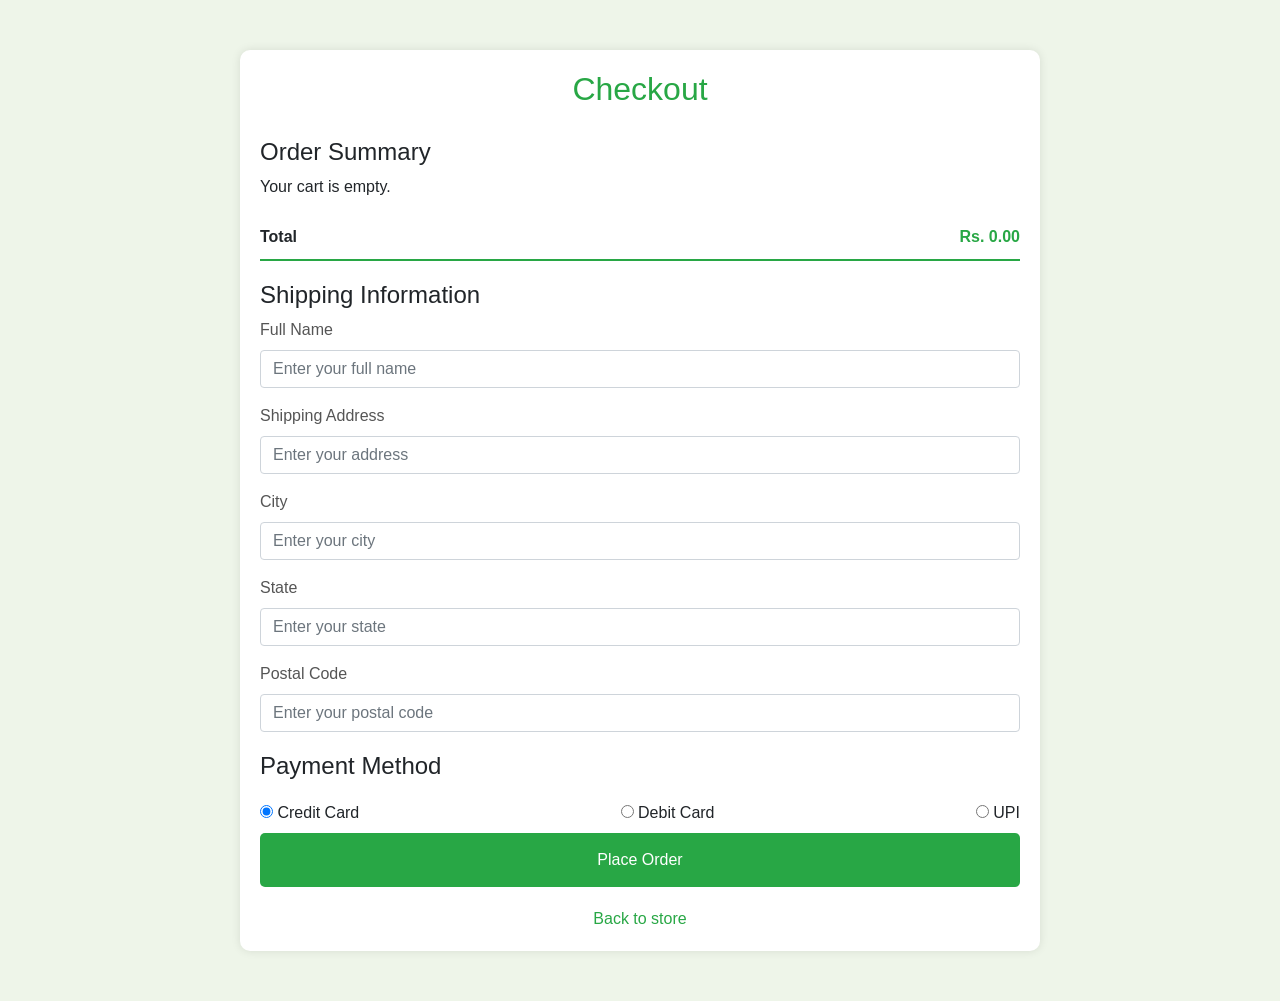
==== templates/checkout.html @ f4367ecf "Add files via upload" ====
<!DOCTYPE html>
<html lang="en">
<head>
    <meta charset="UTF-8">
    <meta name="viewport" content="width=device-width, initial-scale=1.0">
    <title>GreenGuard - Checkout</title>
    <link href="https://stackpath.bootstrapcdn.com/bootstrap/4.5.2/css/bootstrap.min.css" rel="stylesheet">
    <style>
        body {
            background-color: #eef5e9;
            font-family: 'Poppins', sans-serif;
        }

        .container {
            max-width: 800px;
            margin: 50px auto;
            padding: 20px;
            background-color: white;
            border-radius: 10px;
            box-shadow: 0px 0px 10px rgba(0, 0, 0, 0.1);
        }

        h2 {
            text-align: center;
            margin-bottom: 30px;
            color: #28a745;
        }

        .checkout-summary {
            border-bottom: 2px solid #28a745;
            margin-bottom: 20px;
        }

        .summary-item {
            display: flex;
            justify-content: space-between;
            padding: 10px 0;
        }

        .summary-item .price {
            font-weight: bold;
            color: #28a745;
        }

        .form-section {
            margin-top: 20px;
        }

        .form-group label {
            color: #555;
        }

        .payment-method {
            display: flex;
            justify-content: space-between;
            margin-top: 20px;
        }

        .payment-method img {
            width: 80px;
            height: 50px;
            object-fit: contain;
        }

        .btn-custom {
            background-color: #28a745;
            color: white;
            padding: 15px;
            border: none;
            width: 100%;
            border-radius: 5px;
            cursor: pointer;
            font-size: 16px;
        }

        .btn-custom:hover {
            background-color: #218838;
        }

        .back-link {
            text-align: center;
            margin-top: 20px;
        }

        .back-link a {
            color: #28a745;
            text-decoration: none;
        }

        .back-link a:hover {
            color: #218838;
        }
    </style>
</head>
<body>

<div class="container">
    <h2>Checkout</h2>

    <!-- Checkout Summary -->
    <div class="checkout-summary" id="checkoutSummary">
        <h4>Order Summary</h4>
        <!-- Dynamic content will be inserted here -->
    </div>

    <!-- Shipping Information Form -->
    <form id="checkoutForm">
        <div class="form-section">
            <h4>Shipping Information</h4>
            <div class="form-group">
                <label for="name">Full Name</label>
                <input type="text" class="form-control" id="name" placeholder="Enter your full name" required>
            </div>
            <div class="form-group">
                <label for="address">Shipping Address</label>
                <input type="text" class="form-control" id="address" placeholder="Enter your address" required>
            </div>
            <div class="form-group">
                <label for="city">City</label>
                <input type="text" class="form-control" id="city" placeholder="Enter your city" required>
            </div>
            <div class="form-group">
                <label for="state">State</label>
                <input type="text" class="form-control" id="state" placeholder="Enter your state" required>
            </div>
            <div class="form-group">
                <label for="zip">Postal Code</label>
                <input type="text" class="form-control" id="zip" placeholder="Enter your postal code" required>
            </div>
        </div>

        <!-- Payment Method Section -->
        <div class="form-section">
            <h4>Payment Method</h4>
            <div class="payment-method">
                <label for="creditCard"><input type="radio" id="creditCard" name="payment" checked> Credit Card</label>
                <label for="debitCard"><input type="radio" id="debitCard" name="payment"> Debit Card</label>
                <label for="upi"><input type="radio" id="upi" name="payment"> UPI</label>
            </div>
        </div>

        <!-- Place Order Button -->
        <button type="submit" class="btn-custom">Place Order</button>
    </form>

    <!-- Back to Cart Link -->
    <div class="back-link">
        <a href="/cart">Back to store</a>
    </div>
</div>

<script>
    function loadCartItems() {
        let cart = JSON.parse(localStorage.getItem('cart')) || [];
        const checkoutSummary = document.getElementById('checkoutSummary');
        
        let summaryHTML = '<h4>Order Summary</h4>';
        let total = 0;

        if (cart.length === 0) {
            summaryHTML += '<p>Your cart is empty.</p>';
        } else {
            cart.forEach(item => {
                summaryHTML += `
                    <div class="summary-item">
                        <span>${item.name} (x${item.quantity})</span>
                        <span class="price">Rs. ${(item.price * item.quantity).toFixed(2)}</span>
                    </div>
                `;
                total += item.price * item.quantity;
            });
        }

        summaryHTML += `
            <div class="summary-item">
                <strong>Total</strong>
                <strong class="price">Rs. ${total.toFixed(2)}</strong>
            </div>
        `;

        checkoutSummary.innerHTML = summaryHTML;
    }

    // Load cart items when the page loads
    window.onload = loadCartItems;

    // Handle form submission
    document.getElementById('checkoutForm').addEventListener('submit', function(event) {
        event.preventDefault();  // Prevent the default form submission

        // Display the popup message
        alert('Thank you for your order!');

        // Clear the cart in localStorage
        localStorage.removeItem('cart');

        // Redirect to a confirmation page
        window.location.href = '/confirmation';
    });
</script>

</body>
</html>
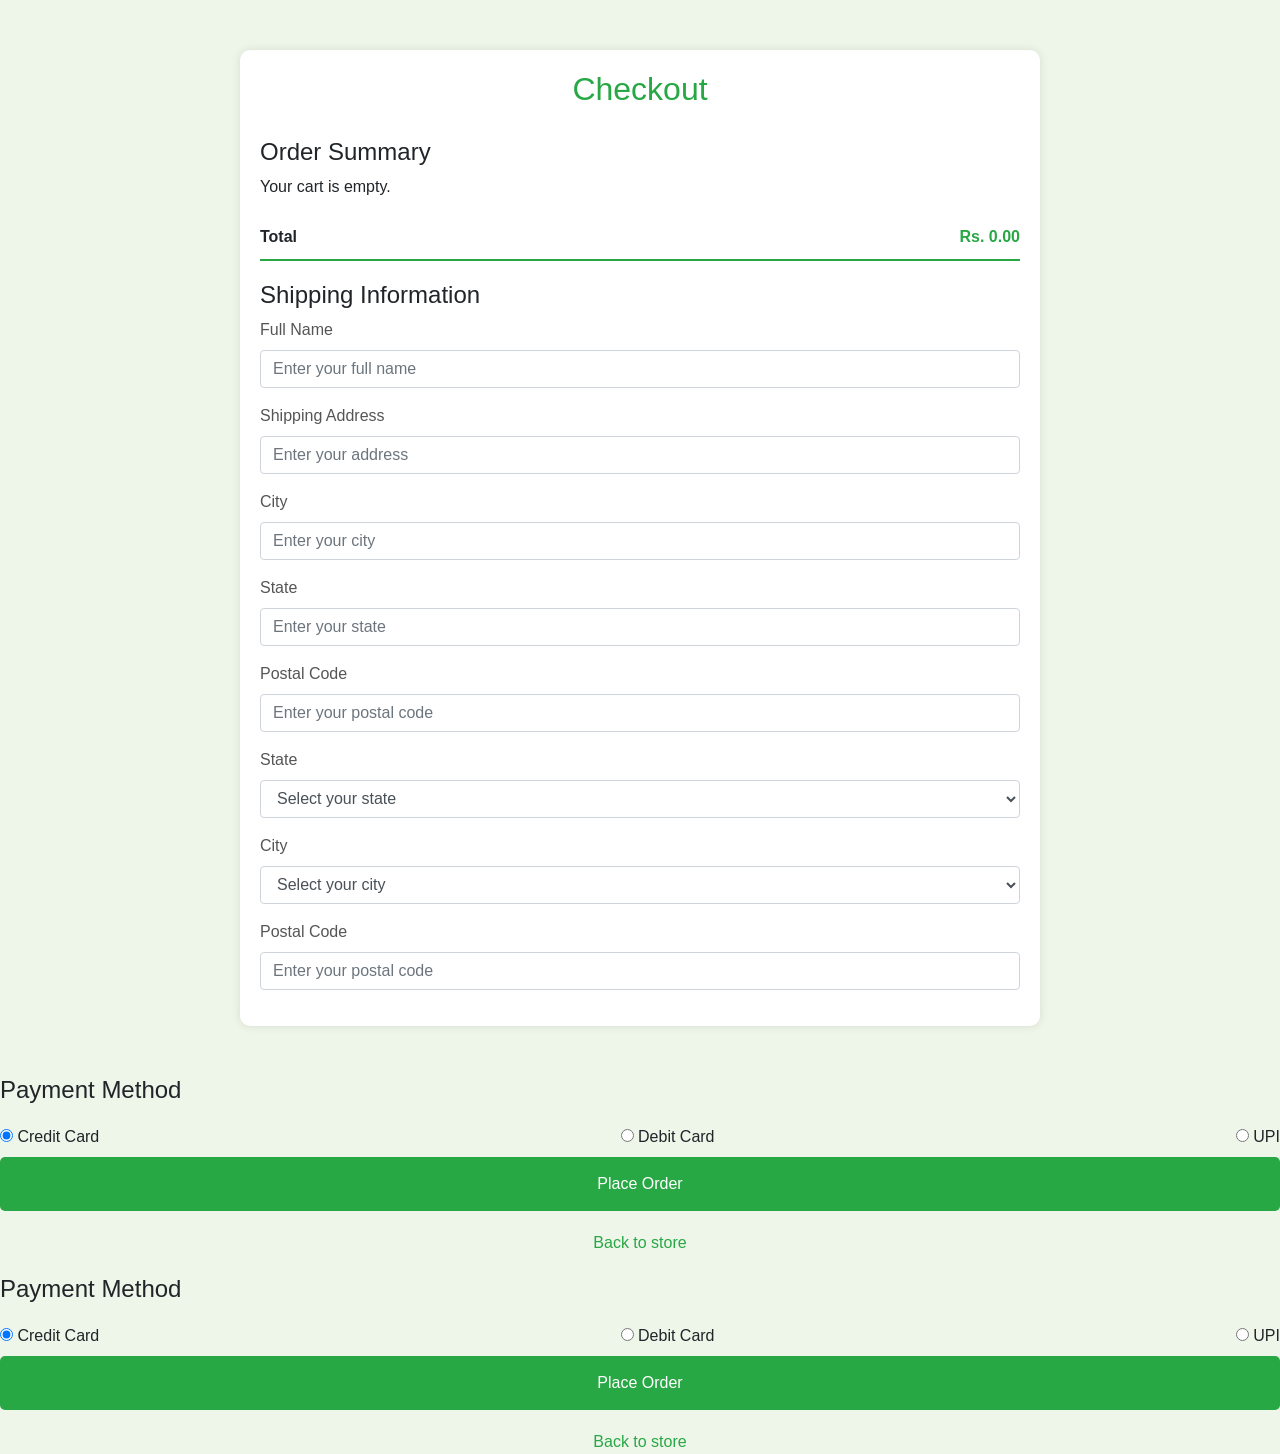
==== commit 59f50011: "Update checkout.html" ====
--- a/templates/checkout.html
+++ b/templates/checkout.html
@@ -10,7 +10,7 @@
             background-color: #eef5e9;
             font-family: 'Poppins', sans-serif;
         }
-
+ 
         .container {
             max-width: 800px;
             margin: 50px auto;
@@ -128,6 +128,66 @@
                 <input type="text" class="form-control" id="zip" placeholder="Enter your postal code" required>
             </div>
         </div>
+          <div class="form-group">
+                <label for="state">State</label>
+                <select class="form-control" id="state" required>
+                    <option value="">Select your state</option>
+                    <option value="Tamil Nadu">Tamil Nadu</option>
+                    <option value="Maharashtra">Maharashtra</option>
+                    <option value="Karnataka">Karnataka</option>
+                    <option value="Kerala">Kerala</option>
+                    <option value="Delhi">Delhi</option>
+                    <option value="Andhra Pradesh">Andhra Pradesh</option>
+                    <option value="Arunachal Pradesh">Arunachal Pradesh</option>
+                    <option value="Assam">Assam</option>
+                    <option value="Bihar">Bihar</option>
+                    <option value="Chhattisgarh">Chhattisgarh</option>
+                    <option value="Goa">Goa</option>
+                    <option value="Gujarat">Gujarat</option>
+                    <option value="Haryana">Haryana</option>
+                    <option value="Himachal Pradesh">Himachal Pradesh</option>
+                    <option value="Jharkhand">Jharkhand</option>
+                    <option value="Karnataka">Karnataka</option>
+                    <option value="Kerala">Kerala</option>
+                    <option value="Madhya Pradesh">Madhya Pradesh</option>
+                    <option value="Maharashtra">Maharashtra</option>
+                    <option value="Manipur">Manipur</option>
+                    <option value="Meghalaya">Meghalaya</option>
+                    <option value="Mizoram">Mizoram</option>
+                    <option value="Nagaland">Nagaland</option>
+                    <option value="Odisha">Odisha</option>
+                    <option value="Punjab">Punjab</option>
+                    <option value="Rajasthan">Rajasthan</option>
+                    <option value="Sikkim">Sikkim</option>
+                    <option value="Tamil Nadu">Tamil Nadu</option>
+                    <option value="Telangana">Telangana</option>
+                    <option value="Tripura">Tripura</option>
+                    <option value="Uttar Pradesh">Uttar Pradesh</option>
+                    <option value="Uttarakhand">Uttarakhand</option>
+                    <option value="West Bengal">West Bengal</option>
+
+                    <!-- Union Territories -->
+                    <option value="Andaman and Nicobar Islands">Andaman and Nicobar Islands</option>
+                    <option value="Chandigarh">Chandigarh</option>
+                    <option value="Dadra and Nagar Haveli and Daman and Diu">Dadra and Nagar Haveli and Daman and Diu</option>
+                    <option value="Lakshadweep">Lakshadweep</option>
+                    <option value="Delhi">Delhi</option>
+                    <option value="Puducherry">Puducherry</option>
+                    <option value="Ladakh">Ladakh</option>
+                    <option value="Jammu and Kashmir">Jammu and Kashmir</option>
+                </select>
+            </div>
+            <div class="form-group">
+                <label for="city">City</label>
+                <select class="form-control" id="city" required>
+                    <option value="">Select your city</option>
+                </select>
+            </div>
+            <div class="form-group">
+                <label for="zip">Postal Code</label>
+                <input type="text" class="form-control" id="zip" placeholder="Enter your postal code" required>
+            </div>
+        </div>
 
         <!-- Payment Method Section -->
         <div class="form-section">
@@ -149,7 +209,77 @@
     </div>
 </div>
 
+
+
+        <!-- Payment Method Section -->
+        <div class="form-section">
+            <h4>Payment Method</h4>
+            <div class="payment-method">
+                <label for="creditCard"><input type="radio" id="creditCard" name="payment" checked> Credit Card</label>
+                <label for="debitCard"><input type="radio" id="debitCard" name="payment"> Debit Card</label>
+                <label for="upi"><input type="radio" id="upi" name="payment"> UPI</label>
+            </div>
+        </div>
+
+        <!-- Place Order Button -->
+        <button type="submit" class="btn-custom">Place Order</button>
+    </form>
+
+    <!-- Back to Cart Link -->
+    <div class="back-link">
+        <a href="/cart">Back to store</a>
+    </div>
+</div>
+
 <script>
+    
+    // Sample city data based on states
+    const cityData = {
+        "Tamil Nadu": ["Chennai", "Coimbatore", "Madurai"],
+        "Maharashtra": ["Mumbai", "Pune", "Nagpur"],
+        "Karnataka": ["Bangalore", "Mysore", "Mangalore"],
+        "Kerala": ["Thiruvananthapuram", "Kochi", "Kozhikode"],
+        "Delhi": ["New Delhi", "Delhi"],
+        "Andhra Pradesh": ["Visakhapatnam", "Vijayawada", "Guntur", "Nellore", "Tirupati"],
+        "Arunachal Pradesh": ["Itanagar", "Tawang", "Ziro", "Bomdila", "Pasighat"],
+        "Assam": ["Guwahati", "Dibrugarh", "Jorhat", "Silchar", "Tezpur"],
+        "Bihar": ["Patna", "Gaya", "Bhagalpur", "Muzaffarpur", "Darbhanga"],
+        "Chhattisgarh": ["Raipur", "Bilaspur", "Durg", "Korba", "Jagdalpur"],
+        "Goa": ["Panaji", "Margao", "Vasco da Gama", "Ponda", "Mapusa"],
+        "Gujarat": ["Ahmedabad", "Surat", "Vadodara", "Rajkot", "Bhavnagar"],
+        "Haryana": ["Gurugram", "Faridabad", "Panipat", "Ambala", "Hisar"],
+        "Himachal Pradesh": ["Shimla", "Manali", "Dharamshala", "Kullu", "Solan"],
+        "Jharkhand": ["Ranchi", "Jamshedpur", "Dhanbad", "Bokaro", "Deoghar"],
+        "Karnataka": ["Bengaluru", "Mysuru", "Mangalore", "Hubli", "Belgaum"],
+        "Kerala": ["Thiruvananthapuram", "Kochi", "Kozhikode", "Thrissur", "Alappuzha"],
+        "Madhya Pradesh": ["Bhopal", "Indore", "Gwalior", "Jabalpur", "Ujjain"],
+        "Maharashtra": ["Mumbai", "Pune", "Nagpur", "Nashik", "Aurangabad"],
+        "Manipur": ["Imphal", "Thoubal", "Bishnupur", "Churachandpur", "Ukhrul"],
+        "Meghalaya": ["Shillong", "Tura", "Nongstoin", "Jowai", "Baghmara"],
+        "Mizoram": ["Aizawl", "Lunglei", "Champhai", "Kolasib", "Serchhip"],
+        "Nagaland": ["Kohima", "Dimapur", "Mokokchung", "Tuensang", "Wokha"],
+        "Odisha": ["Bhubaneswar", "Cuttack", "Rourkela", "Puri", "Sambalpur"],
+        "Punjab": ["Chandigarh", "Ludhiana", "Amritsar", "Jalandhar", "Patiala"],
+        "Rajasthan": ["Jaipur", "Udaipur", "Jodhpur", "Kota", "Ajmer"],
+        "Sikkim": ["Gangtok", "Pelling", "Namchi", "Yuksom", "Ravangla"],
+        "Tamil Nadu": ["Chennai", "Coimbatore", "Madurai", "Tiruchirappalli", "Salem"],
+        "Telangana": ["Hyderabad", "Warangal", "Nizamabad", "Karimnagar", "Khammam"],
+        "Tripura": ["Agartala", "Dharmanagar", "Kailashahar", "Udaipur", "Belonia"],
+        "Uttar Pradesh": ["Lucknow", "Kanpur", "Agra", "Varanasi", "Meerut"],
+        "Uttarakhand": ["Dehradun", "Haridwar", "Nainital", "Rishikesh", "Almora"],
+        "West Bengal": ["Kolkata", "Howrah", "Darjeeling", "Durgapur", "Siliguri"],
+        
+        // Union Territories
+        "Andaman and Nicobar Islands": ["Port Blair", "Rangat", "Mayabunder", "Diglipur"],
+        "Chandigarh": ["Chandigarh"],
+        "Dadra and Nagar Haveli and Daman and Diu": ["Daman", "Diu", "Silvassa"],
+        "Lakshadweep": ["Kavaratti", "Agatti", "Amini", "Minicoy"],
+        "Delhi": ["New Delhi", "Old Delhi", "Dwarka", "Rohini", "Saket"],
+        "Puducherry": ["Puducherry", "Karaikal", "Yanam", "Mahe"],
+        "Ladakh": ["Leh", "Kargil"],
+        "Jammu and Kashmir": ["Srinagar", "Jammu", "Anantnag", "Baramulla", "Udhampur"]
+};
+   
     function loadCartItems() {
         let cart = JSON.parse(localStorage.getItem('cart')) || [];
         const checkoutSummary = document.getElementById('checkoutSummary');
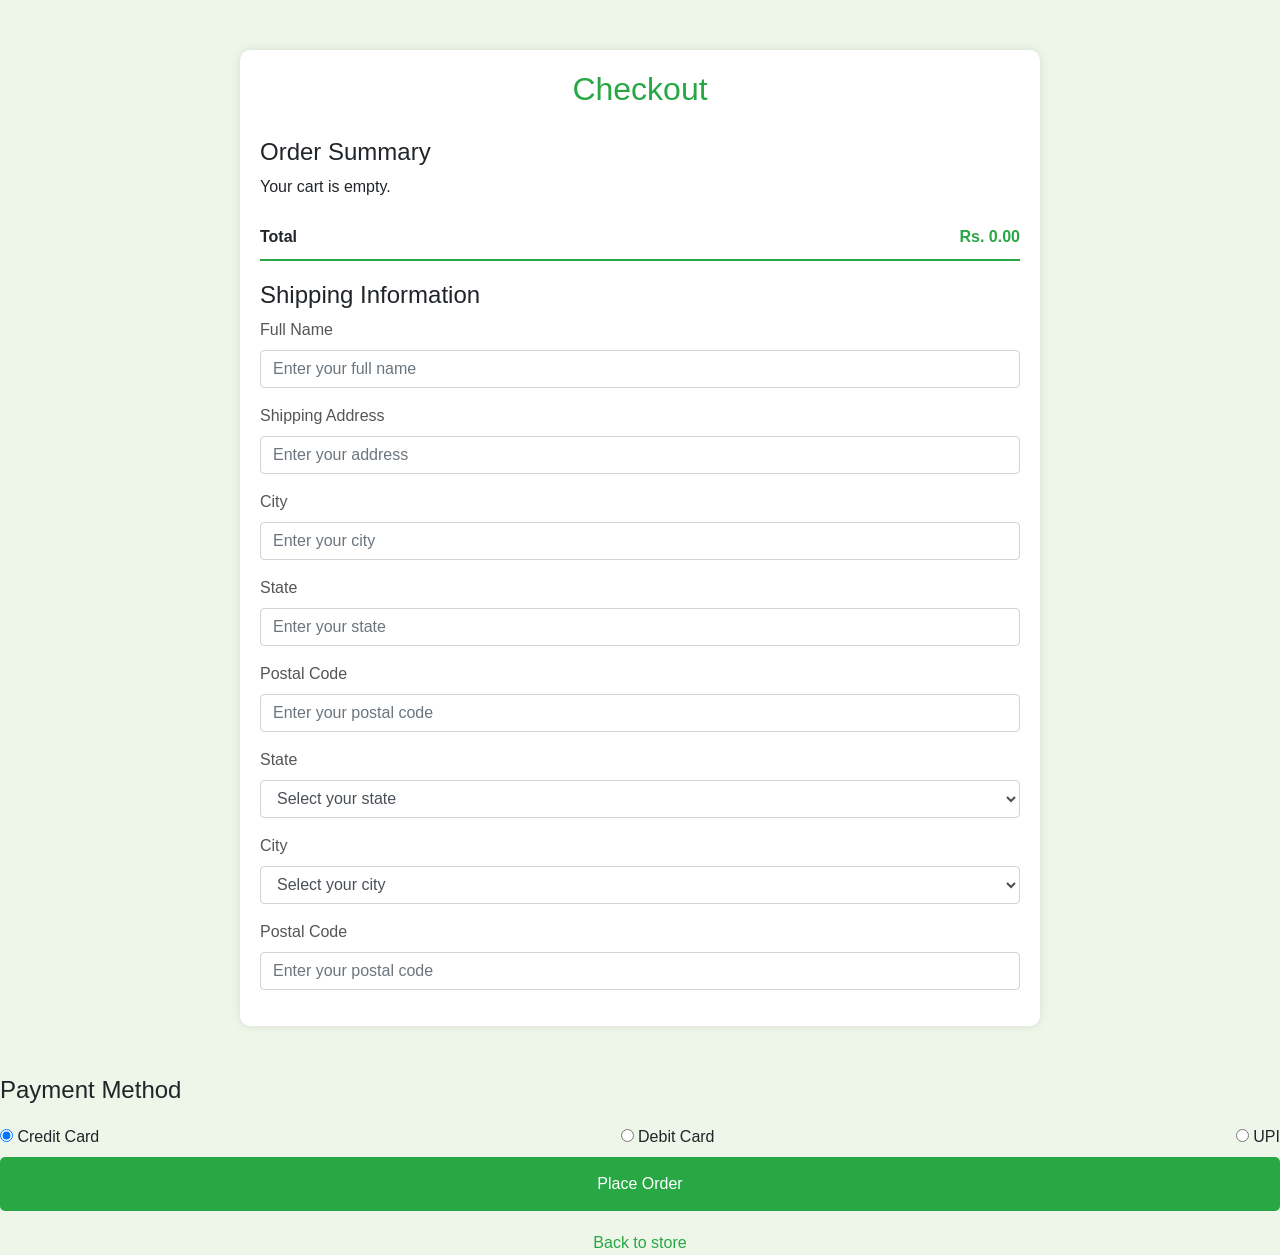
==== commit 055dcda3: "Update checkout.html" ====
--- a/templates/checkout.html
+++ b/templates/checkout.html
@@ -209,27 +209,6 @@
     </div>
 </div>
 
-
-
-        <!-- Payment Method Section -->
-        <div class="form-section">
-            <h4>Payment Method</h4>
-            <div class="payment-method">
-                <label for="creditCard"><input type="radio" id="creditCard" name="payment" checked> Credit Card</label>
-                <label for="debitCard"><input type="radio" id="debitCard" name="payment"> Debit Card</label>
-                <label for="upi"><input type="radio" id="upi" name="payment"> UPI</label>
-            </div>
-        </div>
-
-        <!-- Place Order Button -->
-        <button type="submit" class="btn-custom">Place Order</button>
-    </form>
-
-    <!-- Back to Cart Link -->
-    <div class="back-link">
-        <a href="/cart">Back to store</a>
-    </div>
-</div>
 
 <script>
     
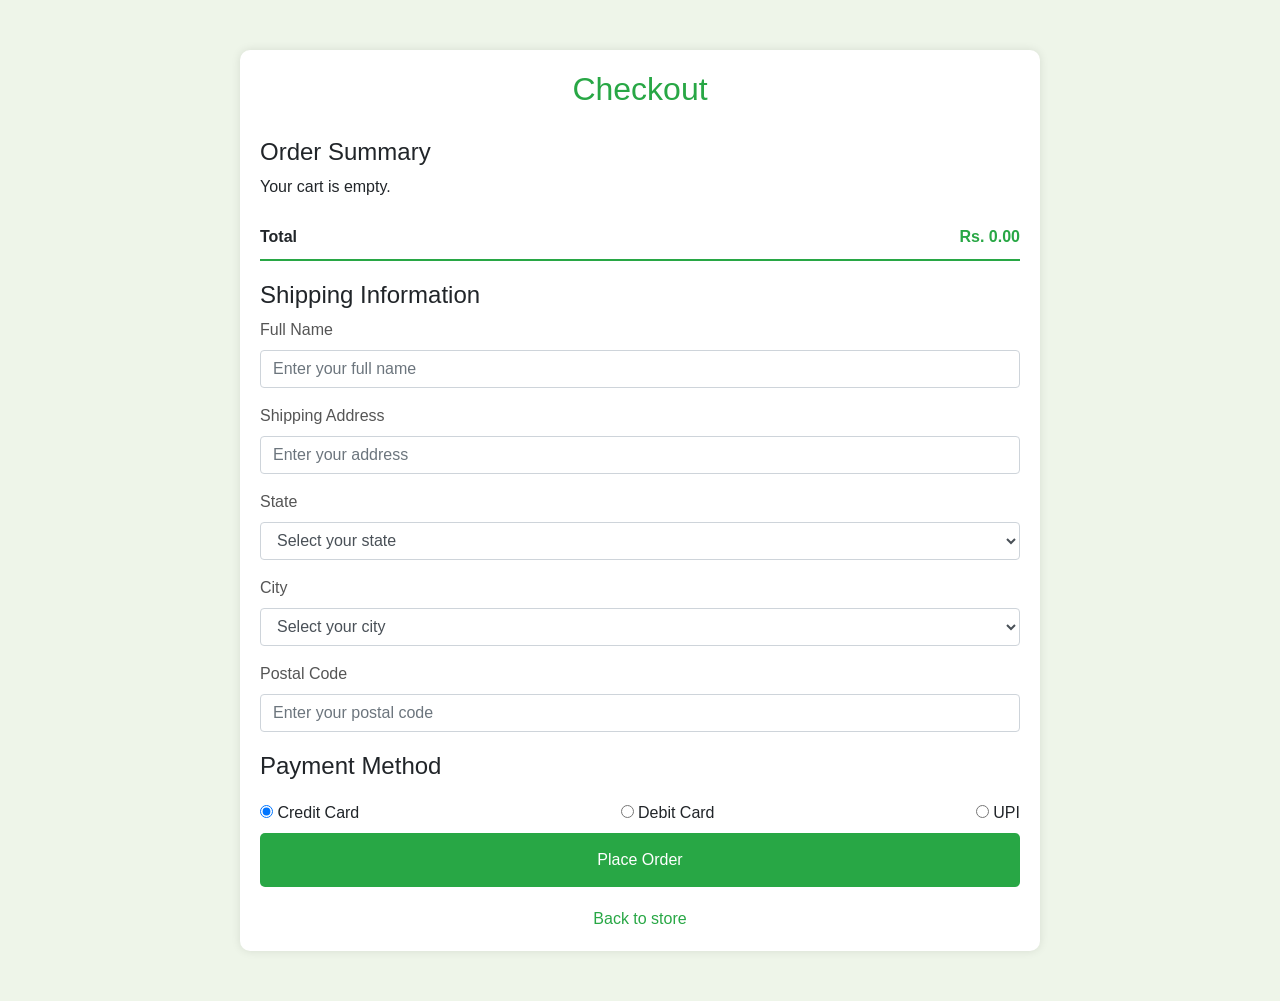
==== commit d88a063c: "Update checkout.html" ====
--- a/templates/checkout.html
+++ b/templates/checkout.html
@@ -1,4 +1,4 @@
-<!DOCTYPE html>
+ <!DOCTYPE html>
 <html lang="en">
 <head>
     <meta charset="UTF-8">
@@ -10,7 +10,7 @@
             background-color: #eef5e9;
             font-family: 'Poppins', sans-serif;
         }
- 
+
         .container {
             max-width: 800px;
             margin: 50px auto;
@@ -116,19 +116,6 @@
                 <input type="text" class="form-control" id="address" placeholder="Enter your address" required>
             </div>
             <div class="form-group">
-                <label for="city">City</label>
-                <input type="text" class="form-control" id="city" placeholder="Enter your city" required>
-            </div>
-            <div class="form-group">
-                <label for="state">State</label>
-                <input type="text" class="form-control" id="state" placeholder="Enter your state" required>
-            </div>
-            <div class="form-group">
-                <label for="zip">Postal Code</label>
-                <input type="text" class="form-control" id="zip" placeholder="Enter your postal code" required>
-            </div>
-        </div>
-          <div class="form-group">
                 <label for="state">State</label>
                 <select class="form-control" id="state" required>
                     <option value="">Select your state</option>
@@ -209,9 +196,7 @@
     </div>
 </div>
 
-
 <script>
-    
     // Sample city data based on states
     const cityData = {
         "Tamil Nadu": ["Chennai", "Coimbatore", "Madurai"],
@@ -258,7 +243,24 @@
         "Ladakh": ["Leh", "Kargil"],
         "Jammu and Kashmir": ["Srinagar", "Jammu", "Anantnag", "Baramulla", "Udhampur"]
 };
-   
+    
+
+    // Function to populate cities based on selected state
+    document.getElementById('state').addEventListener('change', function() {
+        const selectedState = this.value;
+        const citySelect = document.getElementById('city');
+        citySelect.innerHTML = '<option value="">Select your city</option>';  // Reset the city options
+
+        if (cityData[selectedState]) {
+            cityData[selectedState].forEach(city => {
+                const option = document.createElement('option');
+                option.value = city;
+                option.textContent = city;
+                citySelect.appendChild(option);
+            });
+        }
+    });
+
     function loadCartItems() {
         let cart = JSON.parse(localStorage.getItem('cart')) || [];
         const checkoutSummary = document.getElementById('checkoutSummary');
